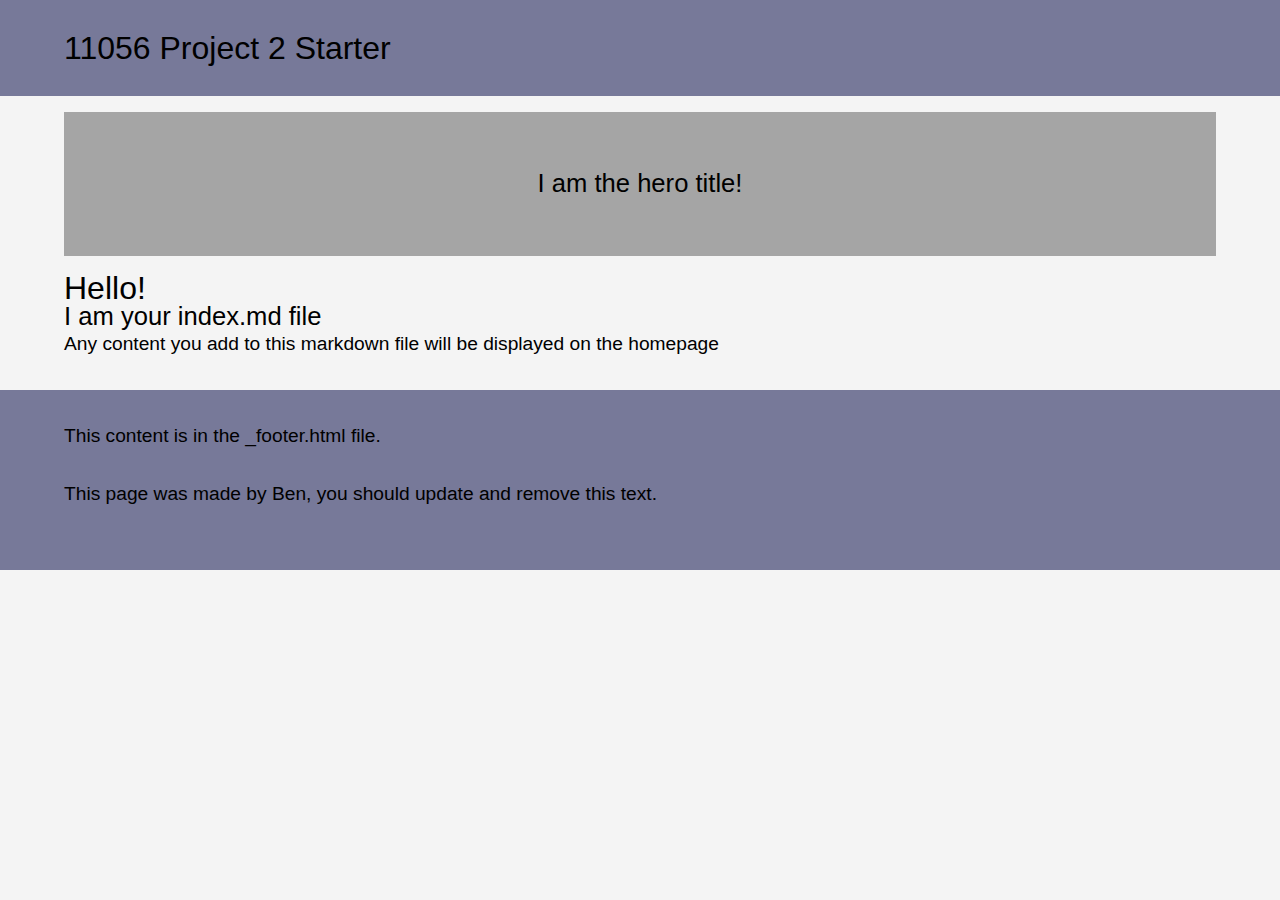
==== final-website/index.html @ 10f0d6c2 "Initial commit" ====
<!DOCTYPE html>
<html lang="en">

<head>

    <!-- load the head content from the head.html file -->
    <!-- This content is inserted into the base.html file -->

<meta charset="UTF-8">
<meta name="viewport" content="width=device-width, initial-scale=1.0">
<!-- load our reset stylesheet -->
<link rel="stylesheet" href="assets/css/reset.css">
<!-- load our main stylesheet -->
<link rel="stylesheet" href="assets/css/styles.css">

<!-- you could add favicons etc here -->

    <!-- set the site title to be a variable, defined in the md file -->
    <title>11056 Project 2 Starter</title>
</head>

<body>
    <header>
        <div class="inner-wrapper">
            <h1>11056 Project 2 Starter</h1>
        </div>
    </header>
    <main>
        <div class="inner-wrapper">
            <!-- STOP! Don't add anything more to the base template -->
            <!-- the content here is loaded through the homepage template -->
            
            
<div class="hero">
    <h2>I am the hero title!</h2>
</div>

<div class="main-content">
    <h1>Hello!</h1>
<h2>I am your index.md file</h2>
<p>Any content you add to this markdown file will be displayed on the homepage</p>

</div>
            
        </div>
    </main>

    <!-- The content in this file is inserted into the base.html file -->
<footer>
    <div class="inner-wrapper">
        <p>This content is in the _footer.html file.</p>
        <p>This page was made by Ben, you should update and remove this text. </p>
    </div>
</footer>

</body>

</html>
---- final-website/assets/css/styles.css ----
body {
    font-size: 16px;
    background-color: #f4f4f4;
    font-family: sans-serif;
}

h1 {
    font-size: 2em;
    /* shorthand for TOP RIGHT BOTTOM LEFT */
    /* margin: 1em 0 1.5em 0; */
}

h2 {
    font-size: 1.6em;
}

h3 {
    font-size: 1.4em;
}

p {
    font-size: 1.2em;
    line-height: 1.5em;
    margin-bottom: 1.5em;
}

.inner-wrapper {
    width: 90%;
    margin: 0 auto;
}

header,
footer {
    background-color: #777999;
    padding: 2em 0;
}

.hero {
    text-align: center;
    background: #a5a5a5;
    min-height: 5em;
    padding: 2em;
    margin: 1em 0;
    /* vertically align */
    display: flex;
    align-items: center;
    justify-content: center;


}



main {
    margin-bottom: 2em;
}
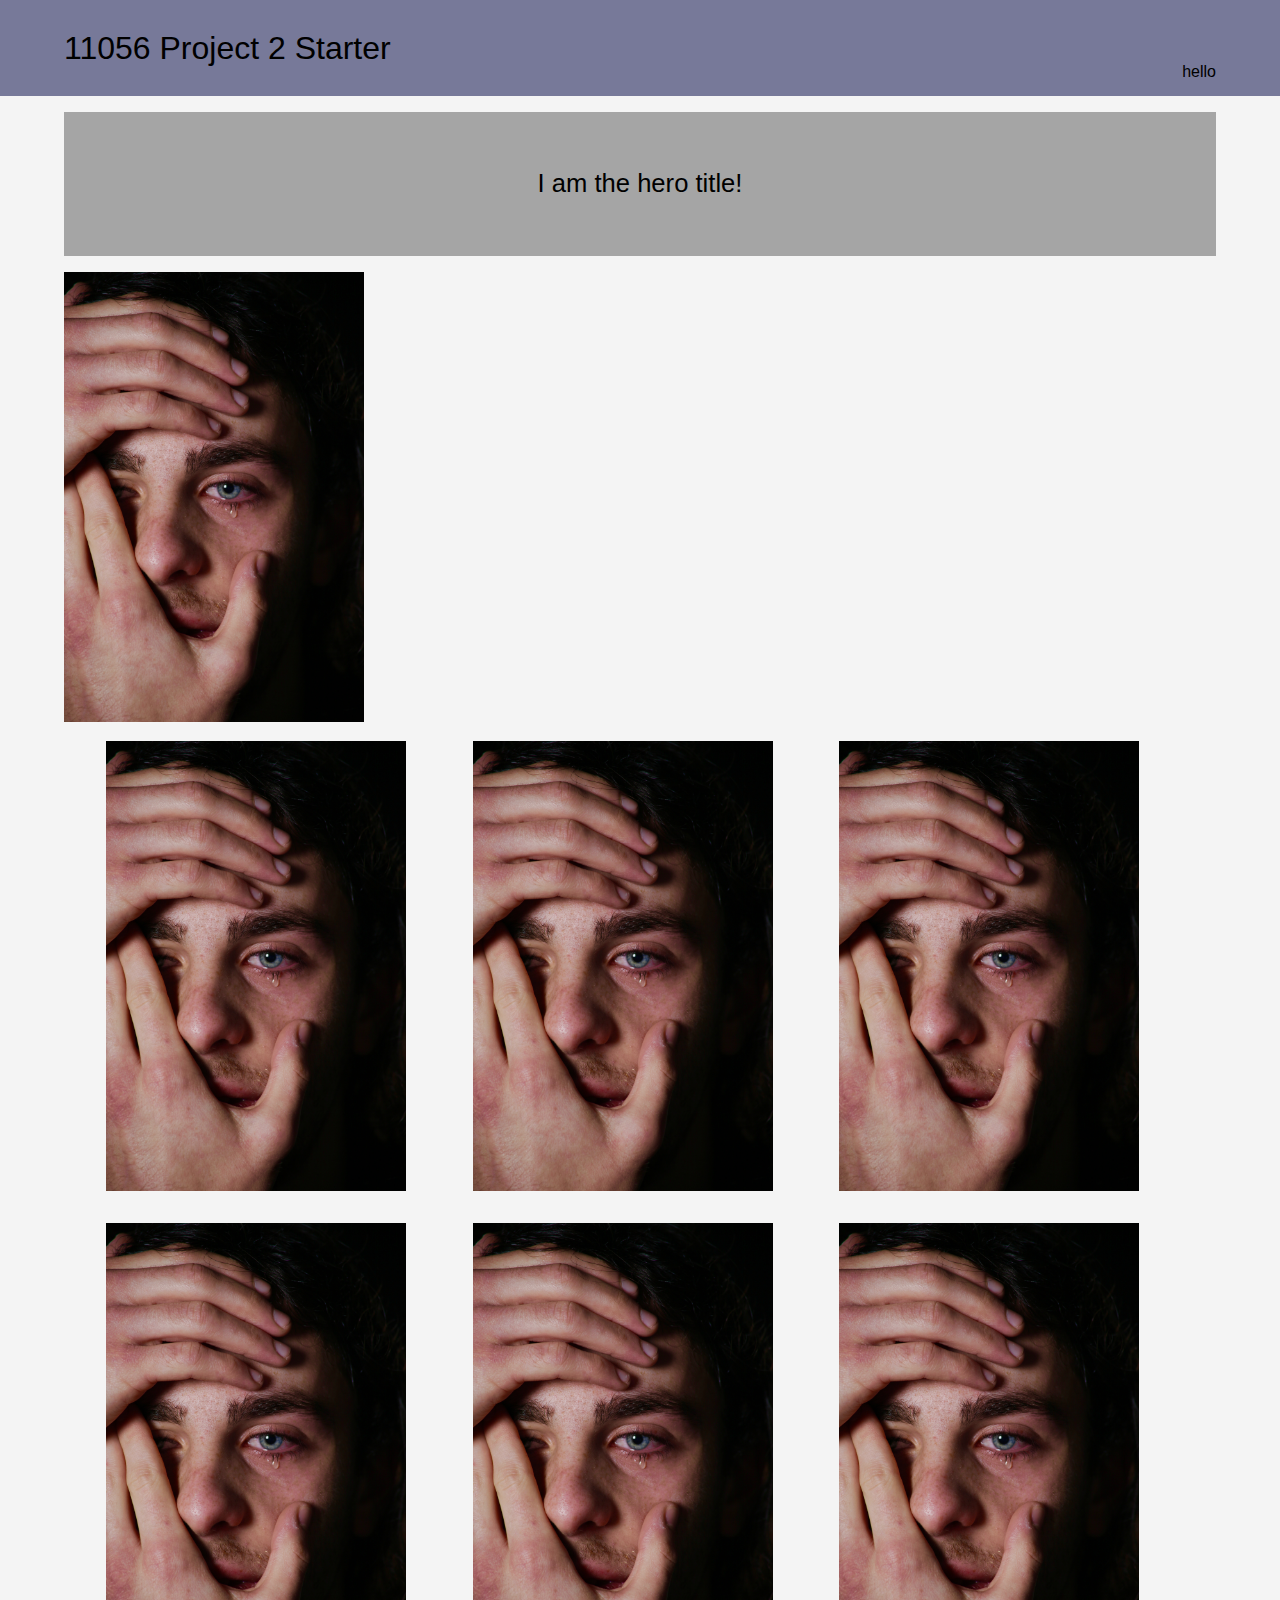
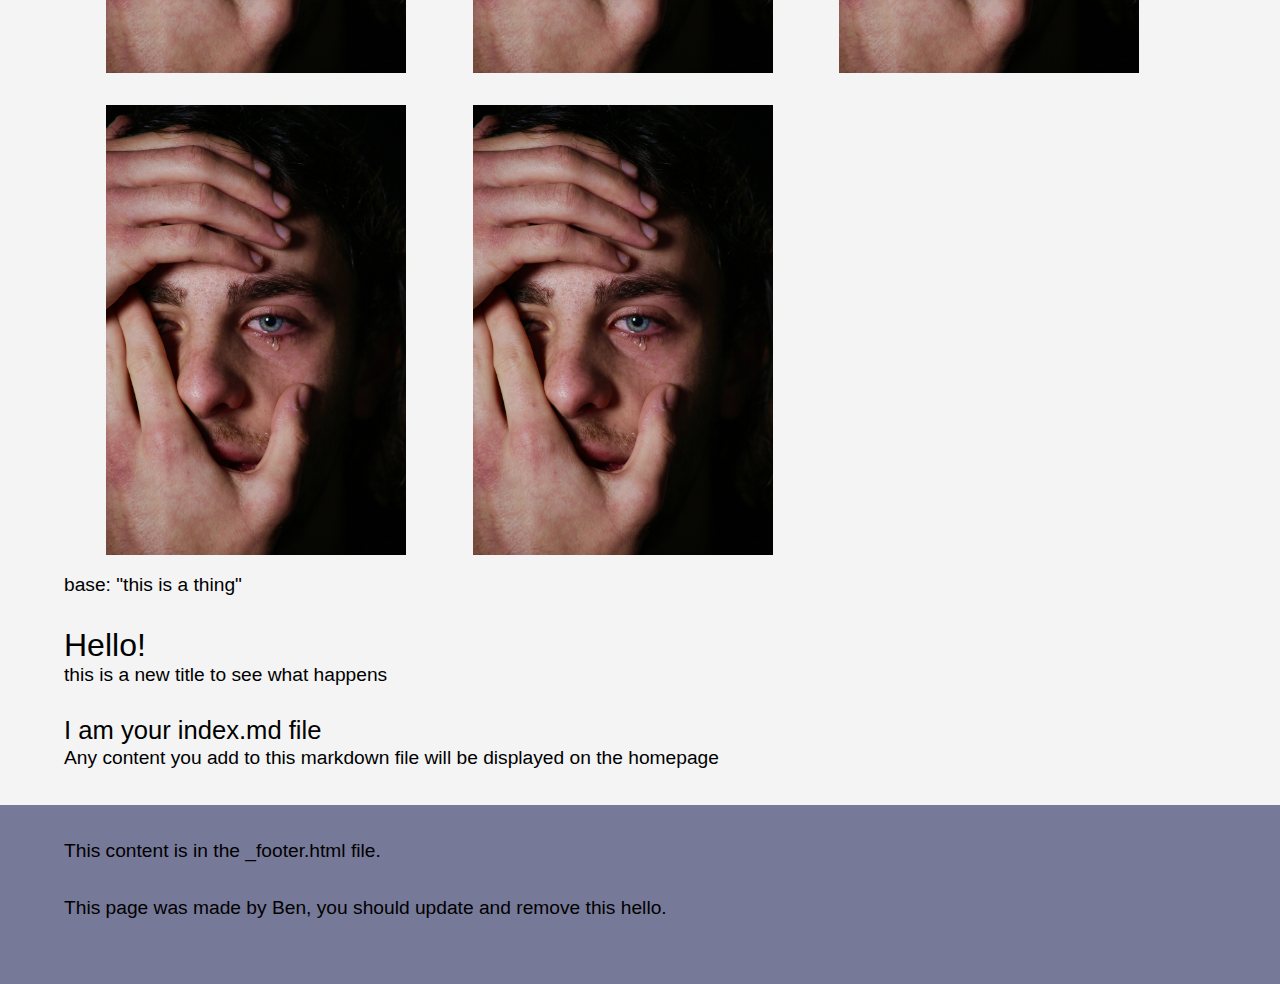
==== commit 3679b667: "3/5/2022" ====
--- a/final-website/index.html
+++ b/final-website/index.html
@@ -23,6 +23,7 @@
     <header>
         <div class="inner-wrapper">
             <h1>11056 Project 2 Starter</h1>
+            <div style="float: right;">hello</div>
         </div>
     </header>
     <main>
@@ -35,8 +36,31 @@
     <h2>I am the hero title!</h2>
 </div>
 
+<div class="wrapper">
+    <div class="heroImg">
+        <img src="assets/images/crying.jpg" alt="meCrying">
+    </div>
+
+    <div class="gallaryWrap">
+        
+        <img src="assets/images/crying.jpg" alt="meCrying">
+        <img src="assets/images/crying.jpg" alt="meCrying">
+        <img src="assets/images/crying.jpg" alt="meCrying">
+        <img src="assets/images/crying.jpg" alt="meCrying">
+        <img src="assets/images/crying.jpg" alt="meCrying">
+        <img src="assets/images/crying.jpg" alt="meCrying">
+        <img src="assets/images/crying.jpg" alt="meCrying">
+        <img src="assets/images/crying.jpg" alt="meCrying">
+        
+    </div>
+</div>
+
+
+
 <div class="main-content">
-    <h1>Hello!</h1>
+    <p>base: &quot;this is a thing&quot;</p>
+<h1>Hello!</h1>
+<p>this is a new title to see what happens</p>
 <h2>I am your index.md file</h2>
 <p>Any content you add to this markdown file will be displayed on the homepage</p>
 
@@ -49,7 +73,7 @@
 <footer>
     <div class="inner-wrapper">
         <p>This content is in the _footer.html file.</p>
-        <p>This page was made by Ben, you should update and remove this text. </p>
+        <p>This page was made by Ben, you should update and remove this hello. </p>
     </div>
 </footer>
 
--- a/final-website/assets/css/styles.css
+++ b/final-website/assets/css/styles.css
@@ -53,4 +53,35 @@
 
 main {
     margin-bottom: 2em;
-}+}
+
+img[alt=meCrying] {
+    width: 300px;
+    height: auto;
+}
+
+.wrapper{
+    display: grid;
+    grid-template-columns: repeat (12, 1fr);
+    grid-template-areas: 
+        "hr hr hr hr hr hr hr hr hr hr hr hr"
+        ". . m m m m m m m m . ."
+    ;
+}
+
+.gallaryWrap{
+    grid-area: m;
+    display: grid;
+    grid-auto-rows: minmax(50px, auto);
+    grid-template-columns: 1fr 1fr 1fr;
+}
+
+.gallaryWrap > img{
+    padding: 1em;
+}
+
+.heroImg{
+    grid-area: hr;
+    position: relative;
+}
+
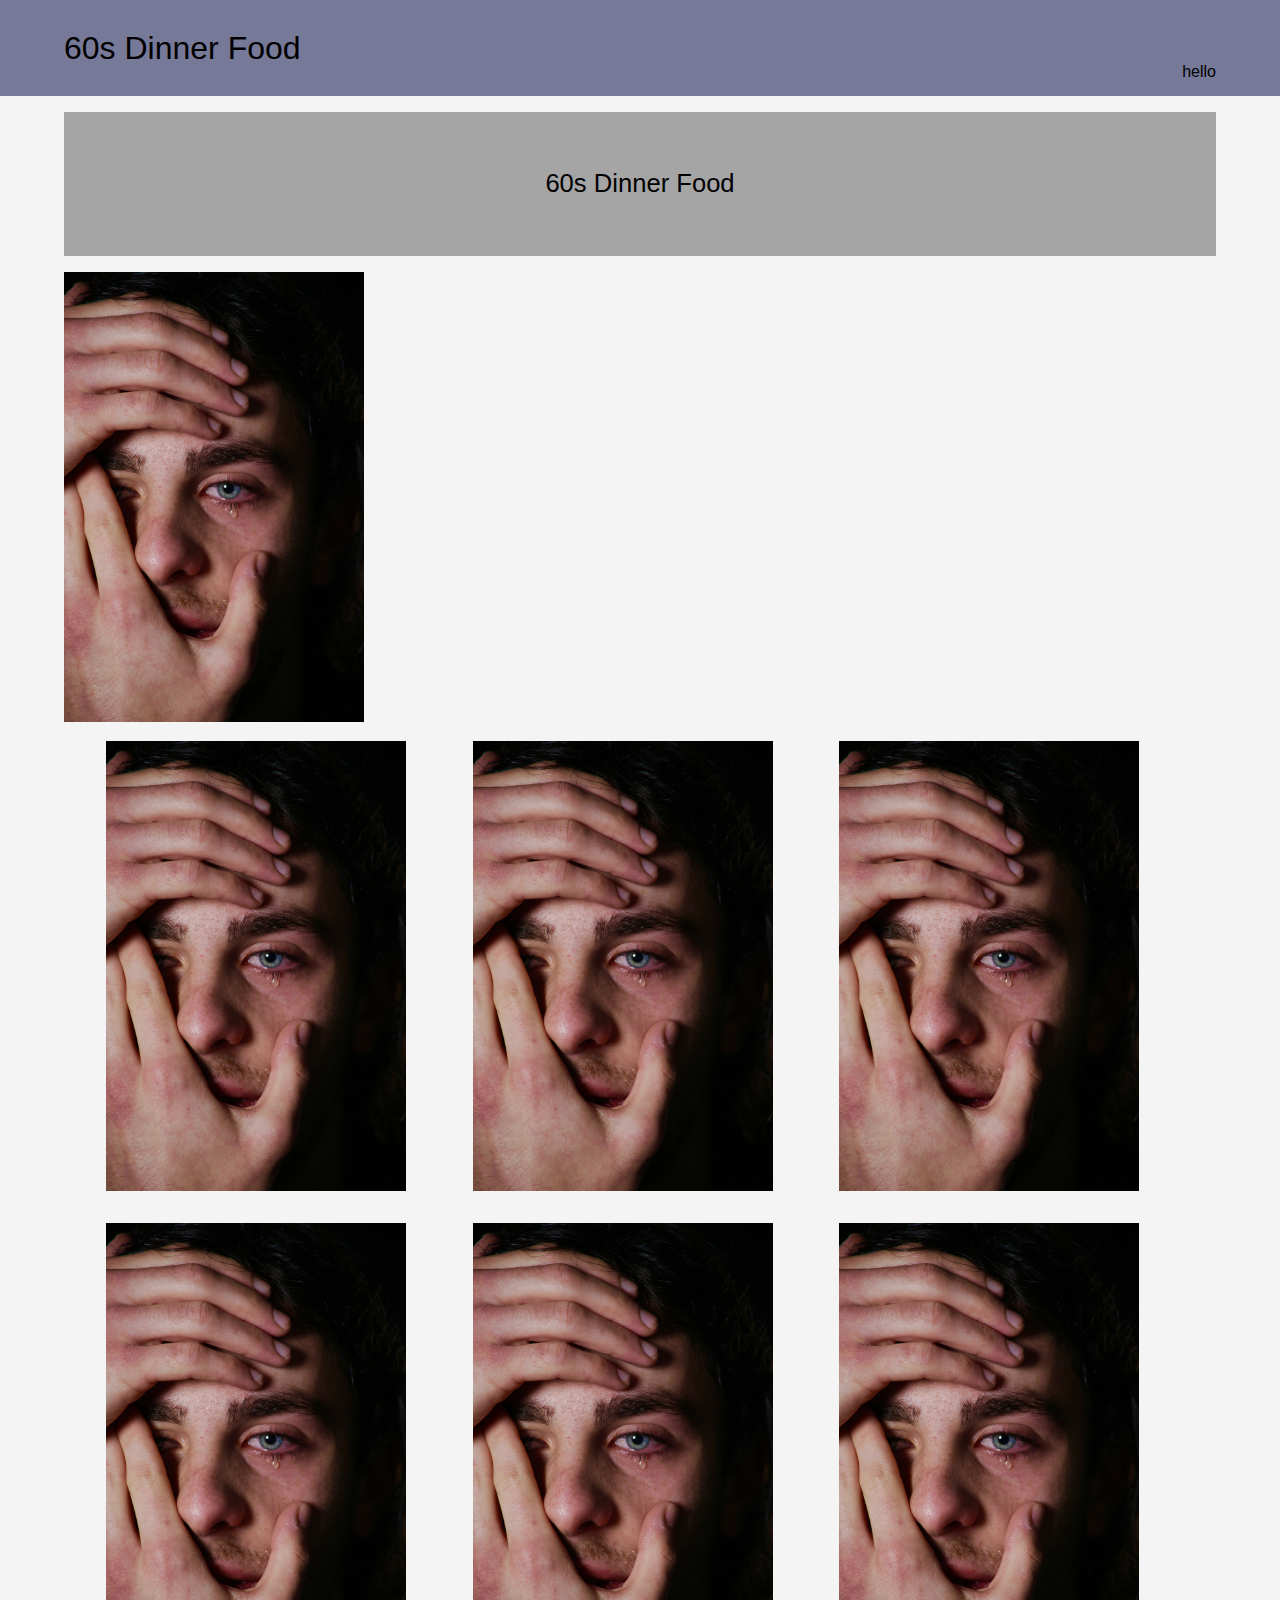
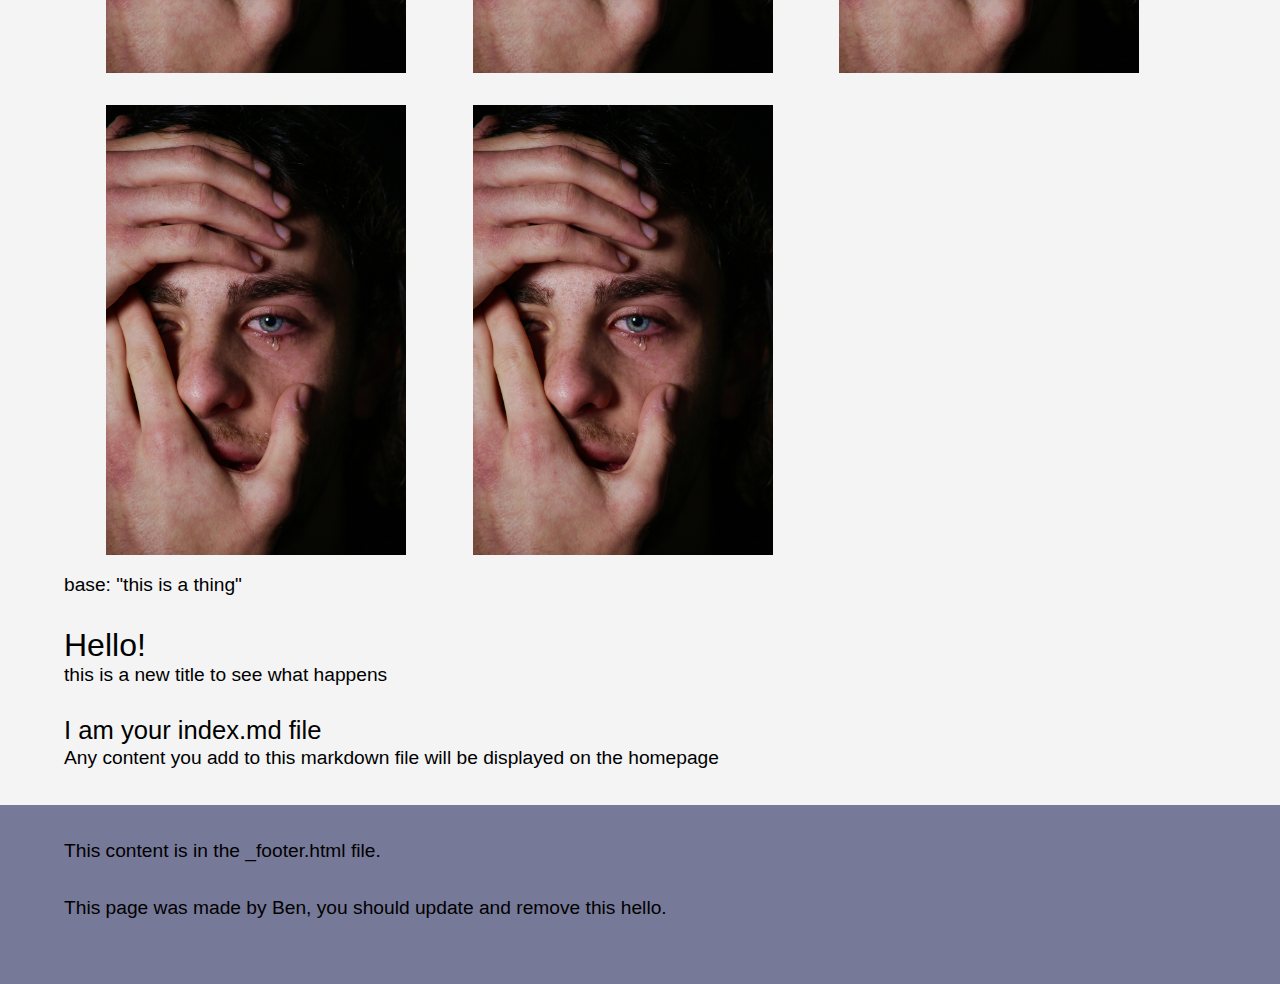
==== commit 2d2c7d6e: "8-5-2022" ====
--- a/final-website/index.html
+++ b/final-website/index.html
@@ -16,13 +16,13 @@
 <!-- you could add favicons etc here -->
 
     <!-- set the site title to be a variable, defined in the md file -->
-    <title>11056 Project 2 Starter</title>
+    <title>60s Dinner Food</title>
 </head>
 
 <body>
     <header>
         <div class="inner-wrapper">
-            <h1>11056 Project 2 Starter</h1>
+            <h1>60s Dinner Food</h1>
             <div style="float: right;">hello</div>
         </div>
     </header>
@@ -33,7 +33,7 @@
             
             
 <div class="hero">
-    <h2>I am the hero title!</h2>
+    <h2>60s Dinner Food</h2>
 </div>
 
 <div class="wrapper">
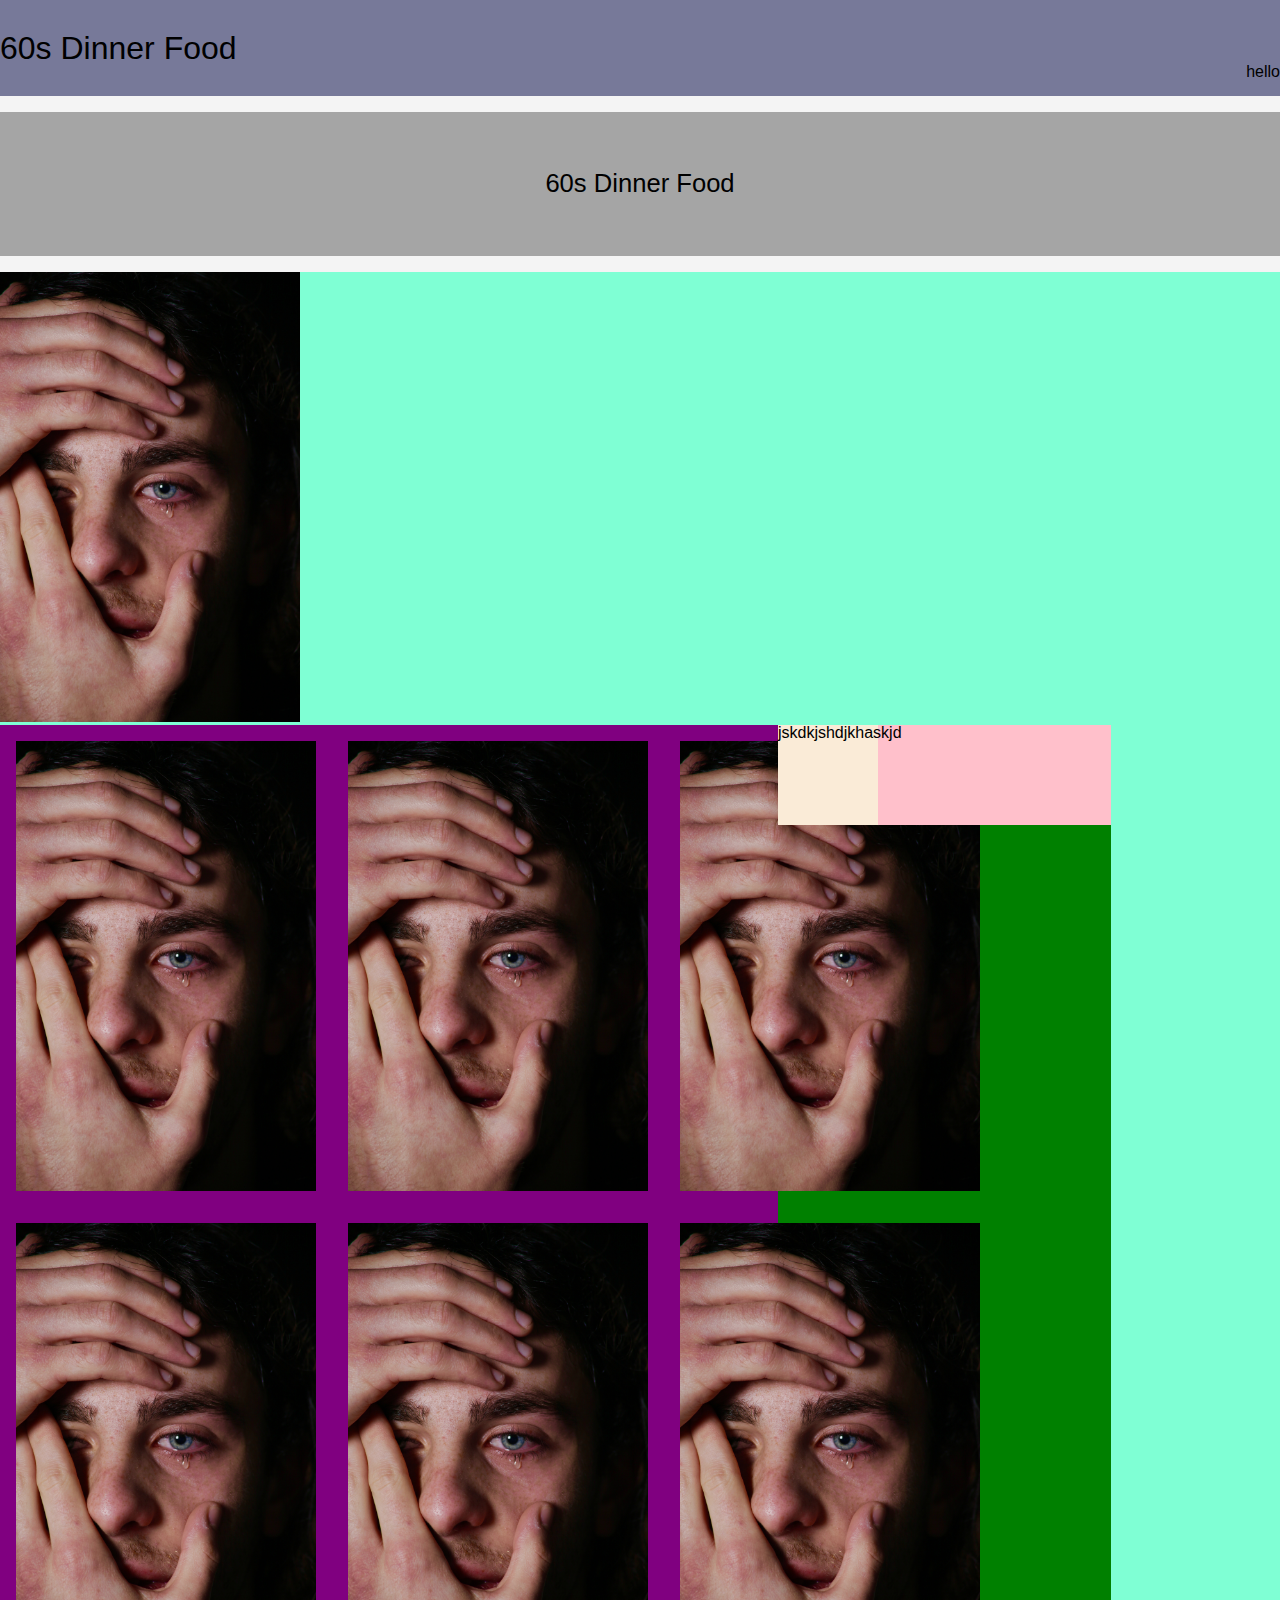
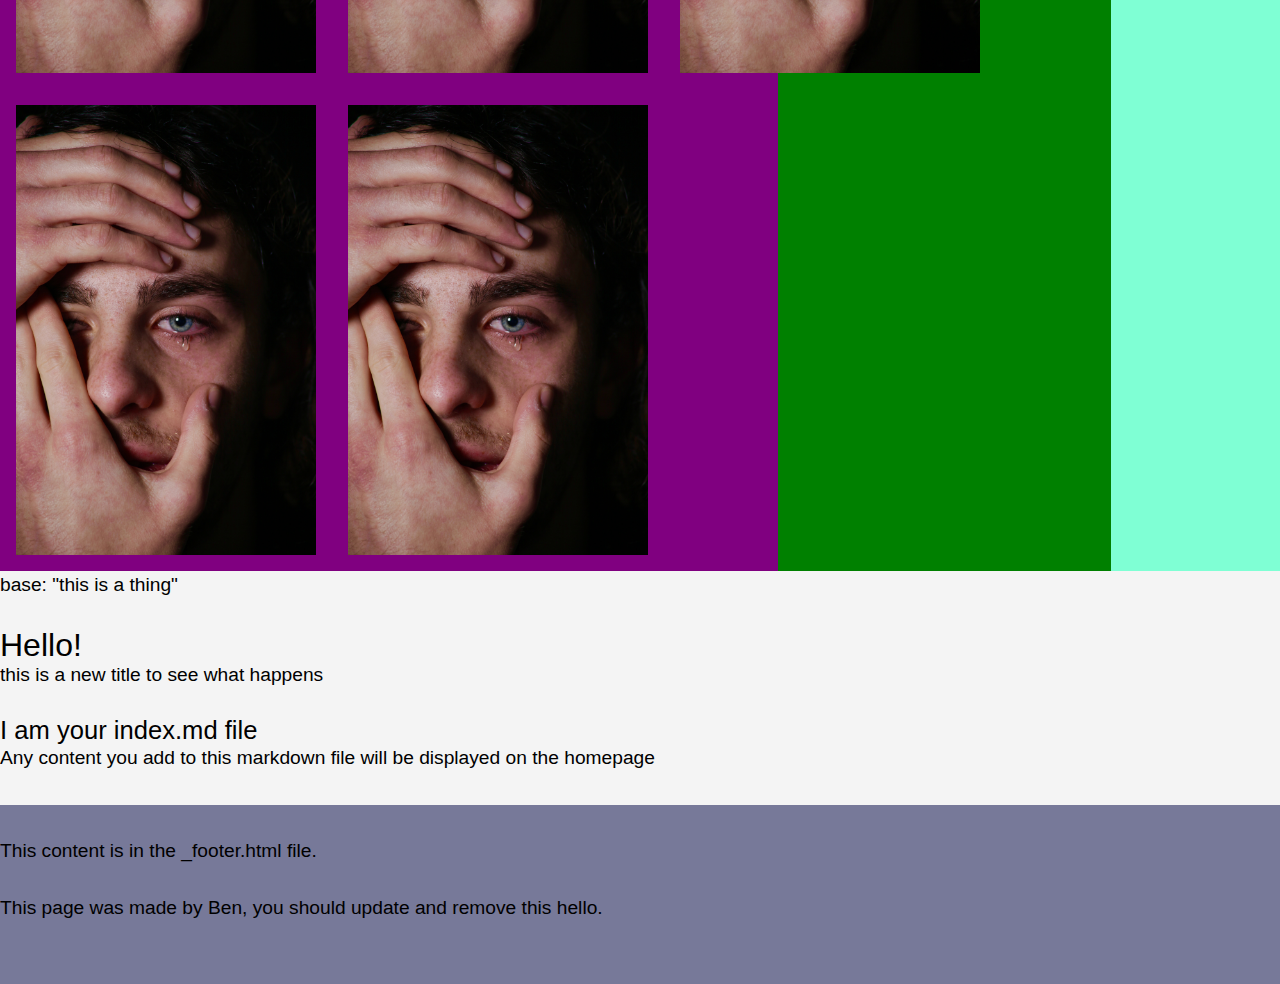
==== commit 1d854224: "9-5-2022" ====
--- a/final-website/index.html
+++ b/final-website/index.html
@@ -41,18 +41,31 @@
         <img src="assets/images/crying.jpg" alt="meCrying">
     </div>
 
-    <div class="gallaryWrap">
-        
-        <img src="assets/images/crying.jpg" alt="meCrying">
-        <img src="assets/images/crying.jpg" alt="meCrying">
-        <img src="assets/images/crying.jpg" alt="meCrying">
-        <img src="assets/images/crying.jpg" alt="meCrying">
-        <img src="assets/images/crying.jpg" alt="meCrying">
-        <img src="assets/images/crying.jpg" alt="meCrying">
-        <img src="assets/images/crying.jpg" alt="meCrying">
-        <img src="assets/images/crying.jpg" alt="meCrying">
-        
-    </div>
+    <div class="columns">
+        <div class="column1">
+            <div class="gallaryWrap">
+                <img src="assets/images/crying.jpg" alt="meCrying">
+                <img src="assets/images/crying.jpg" alt="meCrying">
+                <img src="assets/images/crying.jpg" alt="meCrying">
+                <img src="assets/images/crying.jpg" alt="meCrying">
+                <img src="assets/images/crying.jpg" alt="meCrying">
+                <img src="assets/images/crying.jpg" alt="meCrying">
+                <img src="assets/images/crying.jpg" alt="meCrying">
+                <img src="assets/images/crying.jpg" alt="meCrying">
+            </div>
+        </div>
+        <div class="column2">
+            
+          <div class="ather">
+            jskdkjshdjkhaskjd
+
+
+          </div>
+       </div>
+     </div>
+
+
+    
 </div>
 
 
--- a/final-website/assets/css/styles.css
+++ b/final-website/assets/css/styles.css
@@ -1,3 +1,5 @@
+/* text and font stuff */
+
 body {
     font-size: 16px;
     background-color: #f4f4f4;
@@ -24,10 +26,8 @@
     margin-bottom: 1.5em;
 }
 
-.inner-wrapper {
-    width: 90%;
-    margin: 0 auto;
-}
+/* head and footer stuff */
+
 
 header,
 footer {
@@ -49,7 +49,7 @@
 
 }
 
-
+/* this is all the main contentent */
 
 main {
     margin-bottom: 2em;
@@ -67,6 +67,7 @@
         "hr hr hr hr hr hr hr hr hr hr hr hr"
         ". . m m m m m m m m . ."
     ;
+    background-color: aquamarine;
 }
 
 .gallaryWrap{
@@ -85,3 +86,35 @@
     position: relative;
 }
 
+.ather{
+    width: 100px;
+    height: 100px;
+    background-color: antiquewhite;
+}
+
+
+
+/* this is all the colume stuff stuff */
+.columns {
+    Width: 100%;
+    background-color: green;
+    float: right;
+}
+.column1, .column2 {
+    width:100%;
+}
+    @media (min-width: 48em) {
+      .column1 {
+        width: 70%;
+        float:left;
+        background-color: purple;
+      }
+      
+      .column2 {
+        width: 30%;
+        float:right;
+        background-color: pink;
+      }
+    
+
+}
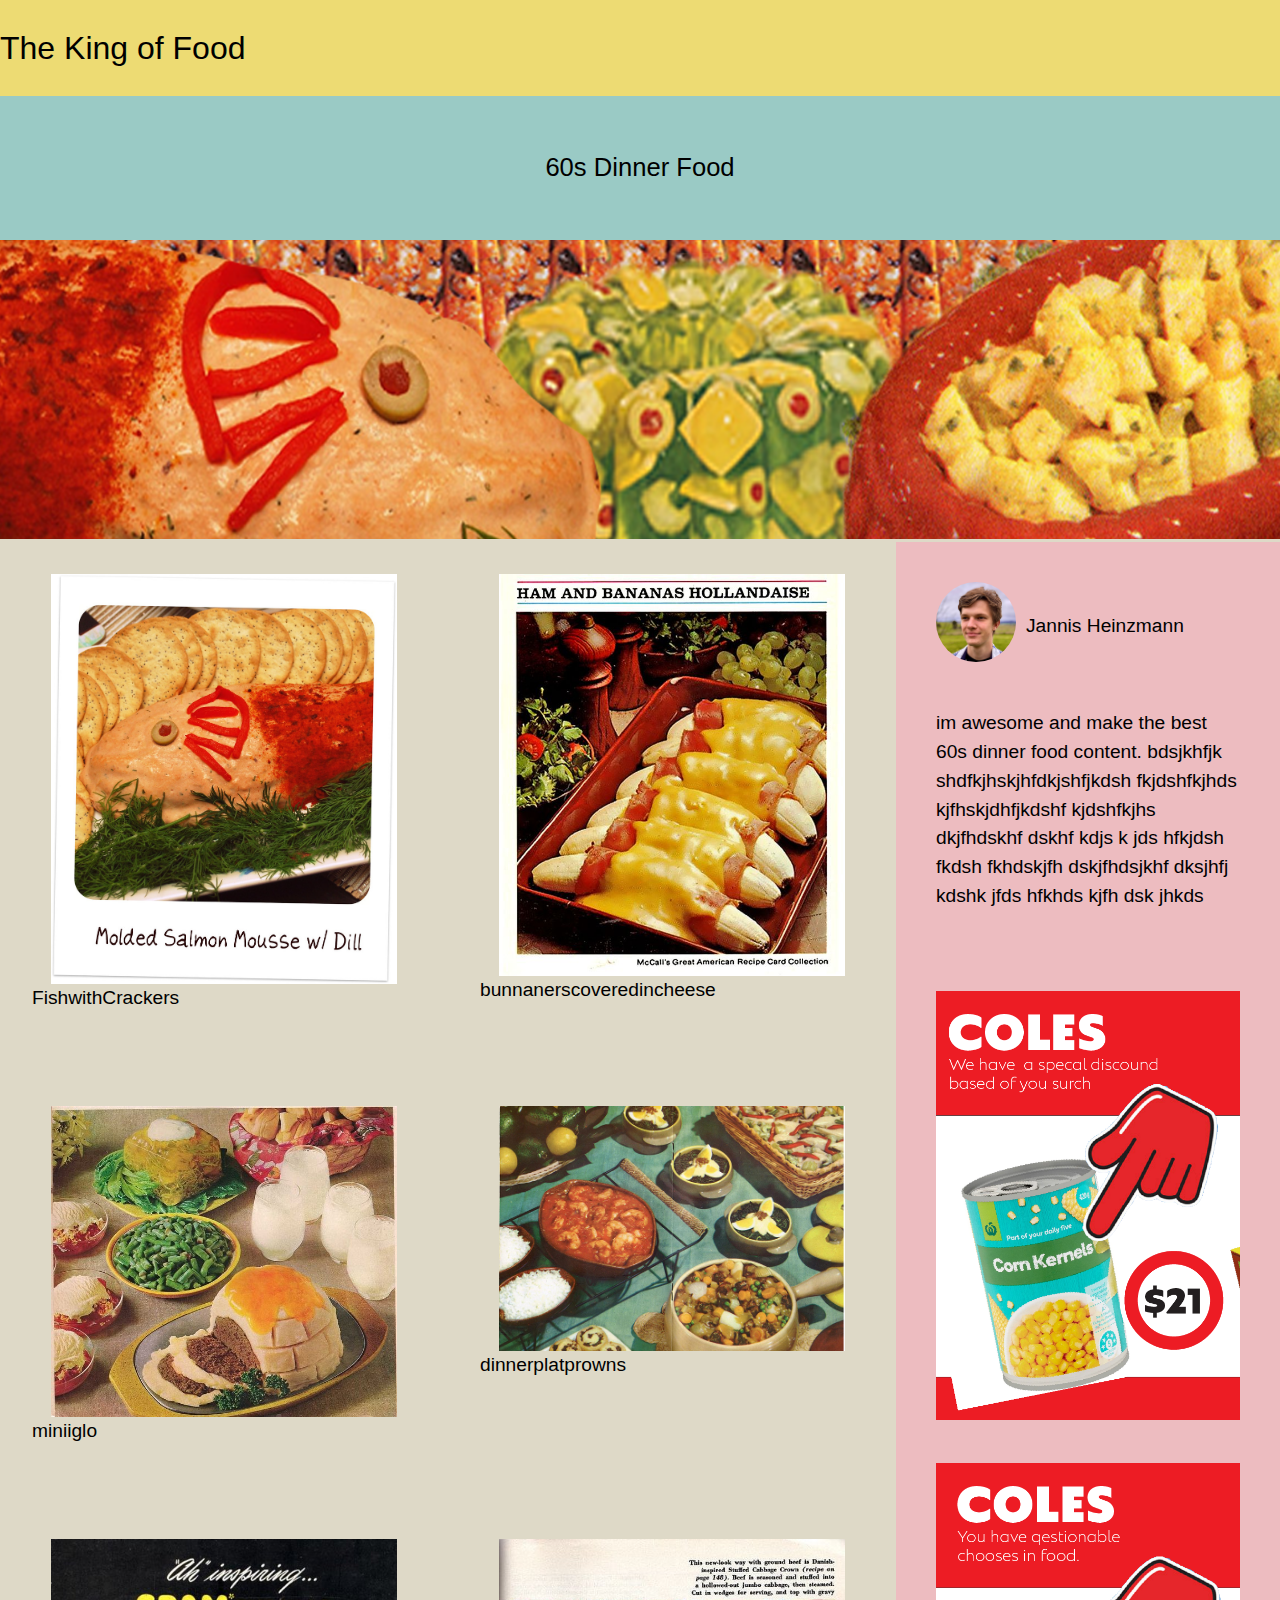
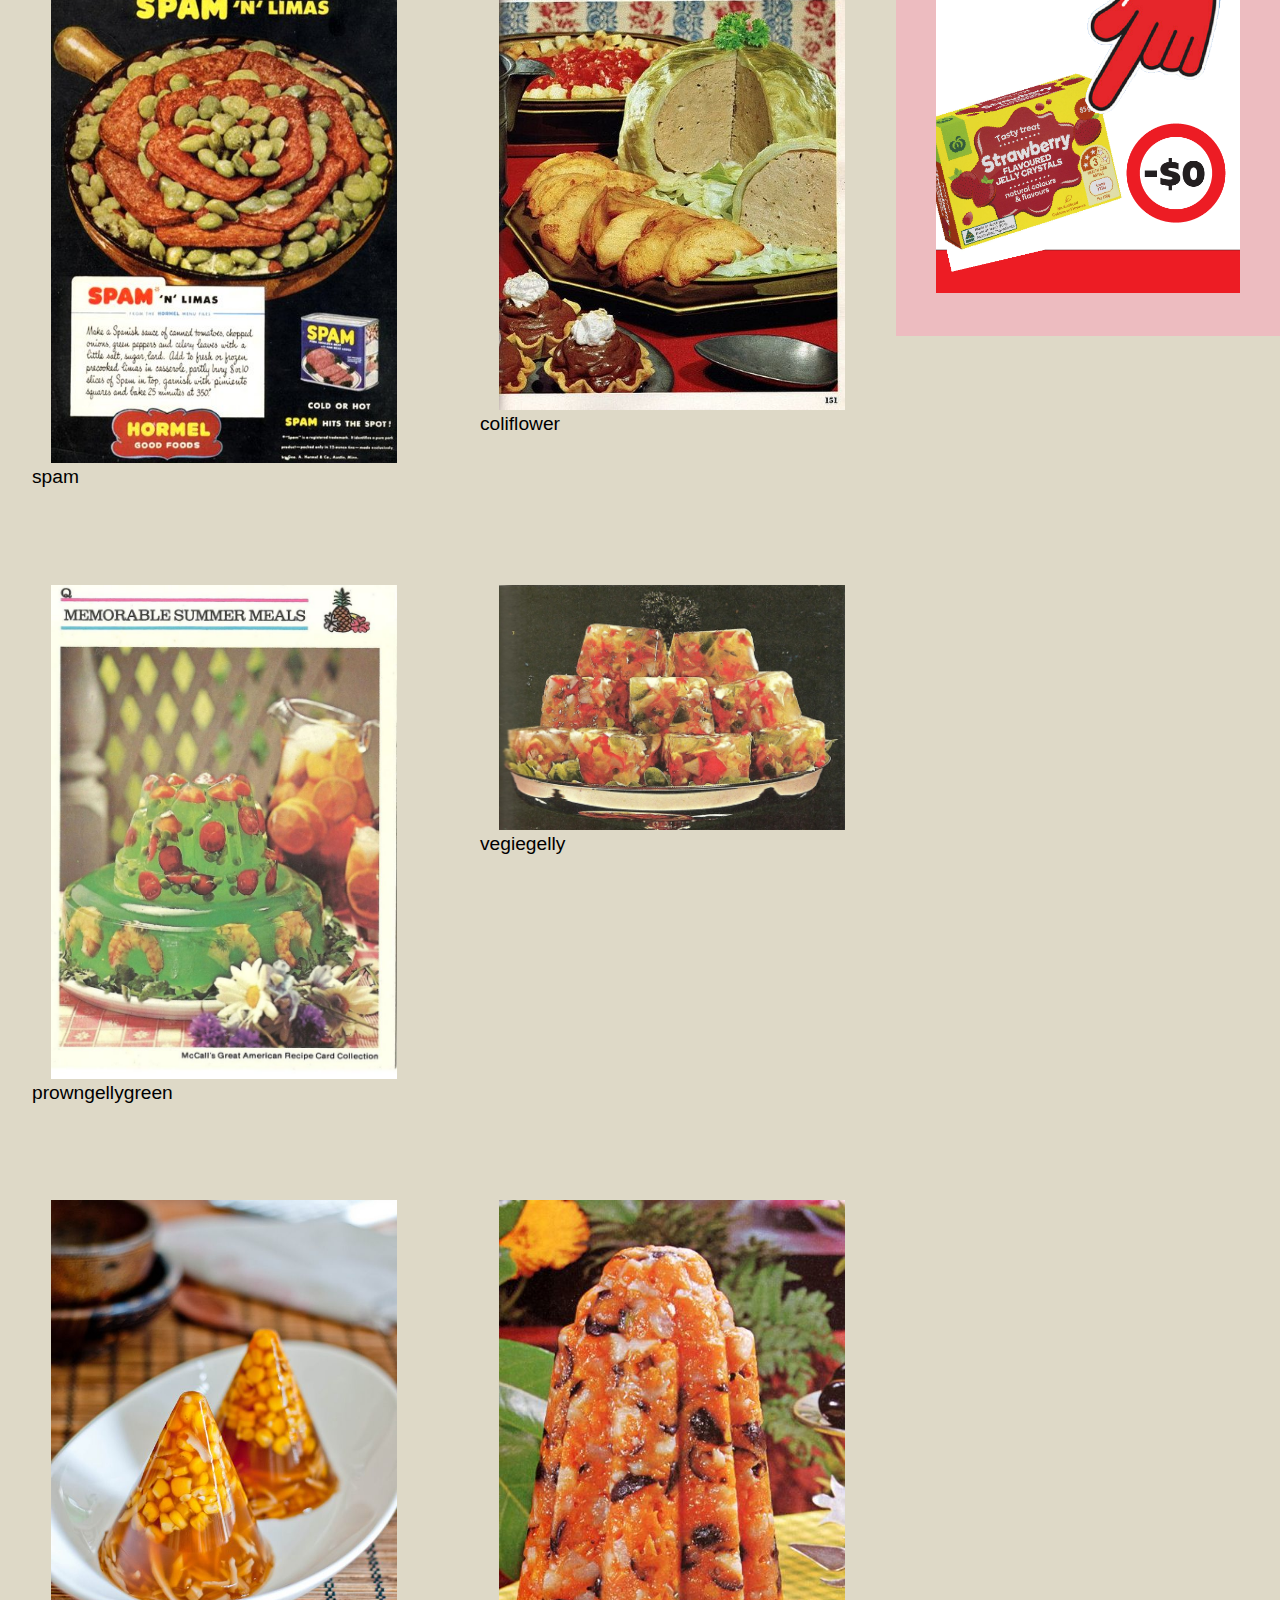
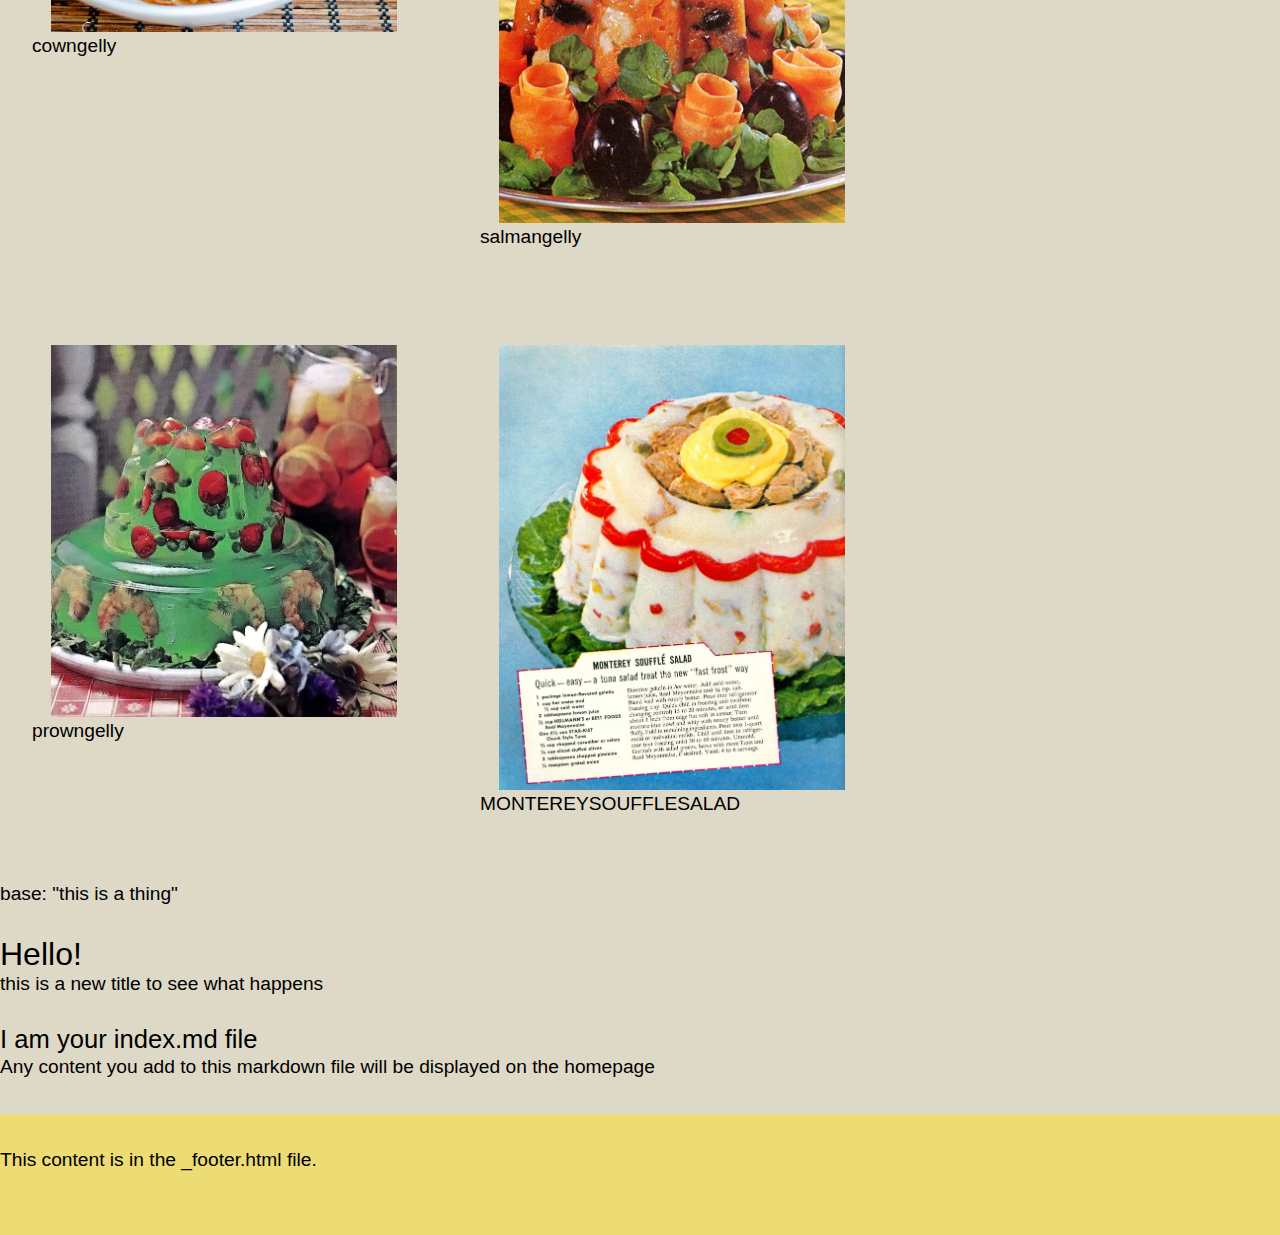
==== commit a350bdb0: "10-5-2022" ====
--- a/final-website/index.html
+++ b/final-website/index.html
@@ -16,14 +16,13 @@
 <!-- you could add favicons etc here -->
 
     <!-- set the site title to be a variable, defined in the md file -->
-    <title>60s Dinner Food</title>
+    <title>The King of Food</title>
 </head>
 
 <body>
     <header>
         <div class="inner-wrapper">
-            <h1>60s Dinner Food</h1>
-            <div style="float: right;">hello</div>
+            <h1>The King of Food</h1>
         </div>
     </header>
     <main>
@@ -38,28 +37,74 @@
 
 <div class="wrapper">
     <div class="heroImg">
-        <img src="assets/images/crying.jpg" alt="meCrying">
+        <img src="assets/images/Food/h.png" alt="hero">
     </div>
+    
 
     <div class="columns">
         <div class="column1">
             <div class="gallaryWrap">
-                <img src="assets/images/crying.jpg" alt="meCrying">
-                <img src="assets/images/crying.jpg" alt="meCrying">
-                <img src="assets/images/crying.jpg" alt="meCrying">
-                <img src="assets/images/crying.jpg" alt="meCrying">
-                <img src="assets/images/crying.jpg" alt="meCrying">
-                <img src="assets/images/crying.jpg" alt="meCrying">
-                <img src="assets/images/crying.jpg" alt="meCrying">
-                <img src="assets/images/crying.jpg" alt="meCrying">
+                <div class="photoUnit">
+                    <img src="assets/images/Food/1.jpg" alt="FishwithCrackers">
+                    <p>FishwithCrackers</p>
+                </div>
+                <div class="photoUnit">
+                    <img src="assets/images/Food/2.jpg" alt="bunnanerscoveredincheese">
+                    <p>bunnanerscoveredincheese</p>
+                </div>
+                <div class="photoUnit">
+                    <img src="assets/images/Food/3.jpg" alt="miniiglo">
+                    <p>miniiglo</p>
+                </div>
+                <div class="photoUnit">
+                    <img src="assets/images/Food/4.jpg" alt="dinnerplatprowns">
+                    <p>dinnerplatprowns</p>
+                </div>
+                <div class="photoUnit">
+                    <img src="assets/images/Food/5.jpg" alt="spam">
+                    <p>spam</p>
+                </div>
+                <div class="photoUnit">
+                    <img src="assets/images/Food/6.jpg" alt="coliflower">
+                    <p>coliflower</p>
+                </div>
+                <div class="photoUnit">
+                    <img src="assets/images/Food/7.jpg" alt="prowngellygreen">
+                    <p>prowngellygreen</p>
+                </div>
+                <div class="photoUnit">
+                    <img src="assets/images/Food/8.jpg" alt="vegiegelly">
+                    <p>vegiegelly</p>
+                </div>
+                <div class="photoUnit">
+                    <img src="assets/images/Food/9.jpg" alt="cowngelly">
+                    <p>cowngelly</p>
+                </div>
+                <div class="photoUnit">
+                    <img src="assets/images/Food/10.jpg" alt="salmangelly">
+                    <p>salmangelly</p>
+                </div>
+                <div class="photoUnit">
+                    <img src="assets/images/Food/11.png" alt="prowngelly">
+                    <p>prowngelly</p>
+                </div>
+                <div class="photoUnit">
+                    <img src="assets/images/Food/12.jpg" alt="MONTEREYSOUFFLESALAD">
+                    <p>MONTEREYSOUFFLESALAD</p>
+                </div>
             </div>
         </div>
         <div class="column2">
-            
           <div class="ather">
-            jskdkjshdjkhaskjd
-
-
+            <img src="assets/images/high.jpeg" alt="meCrying" class="atherImg">
+            <p>Jannis Heinzmann</p>
+          </div>
+          <p>im awesome and make the best 60s dinner food content. bdsjkhfjk shdfkjhskjhfdkjshfjkdsh fkjdshfkjhds kjfhskjdhfjkdshf kjdshfkjhs dkjfhdskhf dskhf kdjs k jds hfkjdsh fkdsh fkhdskjfh dskjfhdsjkhf dksjhfj kdshk jfds hfkhds kjfh dsk jhkds</p>
+          <div class="advert">
+            <img src="assets/images/Food/ad1.png" alt="Advert1">
+          </div>
+          <div class="advert">
+            <img src="assets/images/Food/ad2.png" alt="Advert2">
           </div>
        </div>
      </div>
@@ -86,7 +131,6 @@
 <footer>
     <div class="inner-wrapper">
         <p>This content is in the _footer.html file.</p>
-        <p>This page was made by Ben, you should update and remove this hello. </p>
     </div>
 </footer>
 
--- a/final-website/assets/css/styles.css
+++ b/final-website/assets/css/styles.css
@@ -2,7 +2,7 @@
 
 body {
     font-size: 16px;
-    background-color: #f4f4f4;
+    background-color: #ded9c7;
     font-family: sans-serif;
 }
 
@@ -31,23 +31,22 @@
 
 header,
 footer {
-    background-color: #777999;
+    background-color: #eddb73;
     padding: 2em 0;
 }
 
 .hero {
     text-align: center;
-    background: #a5a5a5;
+    background: #9acac5;
     min-height: 5em;
     padding: 2em;
-    margin: 1em 0;
     /* vertically align */
     display: flex;
     align-items: center;
     justify-content: center;
+}
 
 
-}
 
 /* this is all the main contentent */
 
@@ -55,19 +54,10 @@
     margin-bottom: 2em;
 }
 
-img[alt=meCrying] {
-    width: 300px;
-    height: auto;
-}
+
 
 .wrapper{
-    display: grid;
-    grid-template-columns: repeat (12, 1fr);
-    grid-template-areas: 
-        "hr hr hr hr hr hr hr hr hr hr hr hr"
-        ". . m m m m m m m m . ."
-    ;
-    background-color: aquamarine;
+    background-color: ;
 }
 
 .gallaryWrap{
@@ -77,8 +67,21 @@
     grid-template-columns: 1fr 1fr 1fr;
 }
 
-.gallaryWrap > img{
-    padding: 1em;
+.photoUnit{
+    padding: 2em;
+    background-color: #ded9c7;
+}
+
+.photoUnit > img{
+    height: auto;
+    display: block;
+    width: 90%;
+    margin-left: auto;
+    margin-right: auto;
+}
+
+.photoUnit > p{
+    margin-top: ;
 }
 
 .heroImg{
@@ -86,35 +89,89 @@
     position: relative;
 }
 
+.heroImg > img{
+    width: 100%;
+    height: auto;
+
+}
+
 .ather{
-    width: 100px;
-    height: 100px;
-    background-color: antiquewhite;
+    width: 80%;
+    padding: 30px;
+    background-color: #edbcc0;
+
+    content: "";
+    clear: both;
+    display: table;
 }
+
+.ather > p{
+    padding: 40px 10px 10px 10px;
+}
+
+.atherImg{
+    max-width: 80px;
+    height: auto;
+    border-radius: 50%;
+    float: left;
+    margin: 10px;
+}
+
+.advert{
+    margin: 40px;
+}
+
+.advert > img{
+    width: 100%;
+}
+
+.column2 > P{
+    padding: 40px;
+    padding-top: 0px;
+}
+
 
 
 
 /* this is all the colume stuff stuff */
 .columns {
     Width: 100%;
-    background-color: green;
+    background-color: ;
     float: right;
 }
 .column1, .column2 {
     width:100%;
 }
-    @media (min-width: 48em) {
-      .column1 {
+
+.column2{
+    background-color: #edbcc0;
+}
+
+@media (min-width: 1040px) {
+    .column1 {
         width: 70%;
         float:left;
-        background-color: purple;
-      }
+        background-color: ;
+    }
       
-      .column2 {
+    .column2 {
         width: 30%;
         float:right;
-        background-color: pink;
-      }
-    
+        background-color: ;
+    }
+}
 
+@media (max-width: 1550px){
+    .gallaryWrap{
+        grid-template-columns: 1fr 1fr;
+    }
 }
+
+@media (max-width: 800px){
+    .gallaryWrap{
+        grid-template-columns: 1fr;
+    }
+    .photoUnit{
+        display: inline-block;
+    }
+}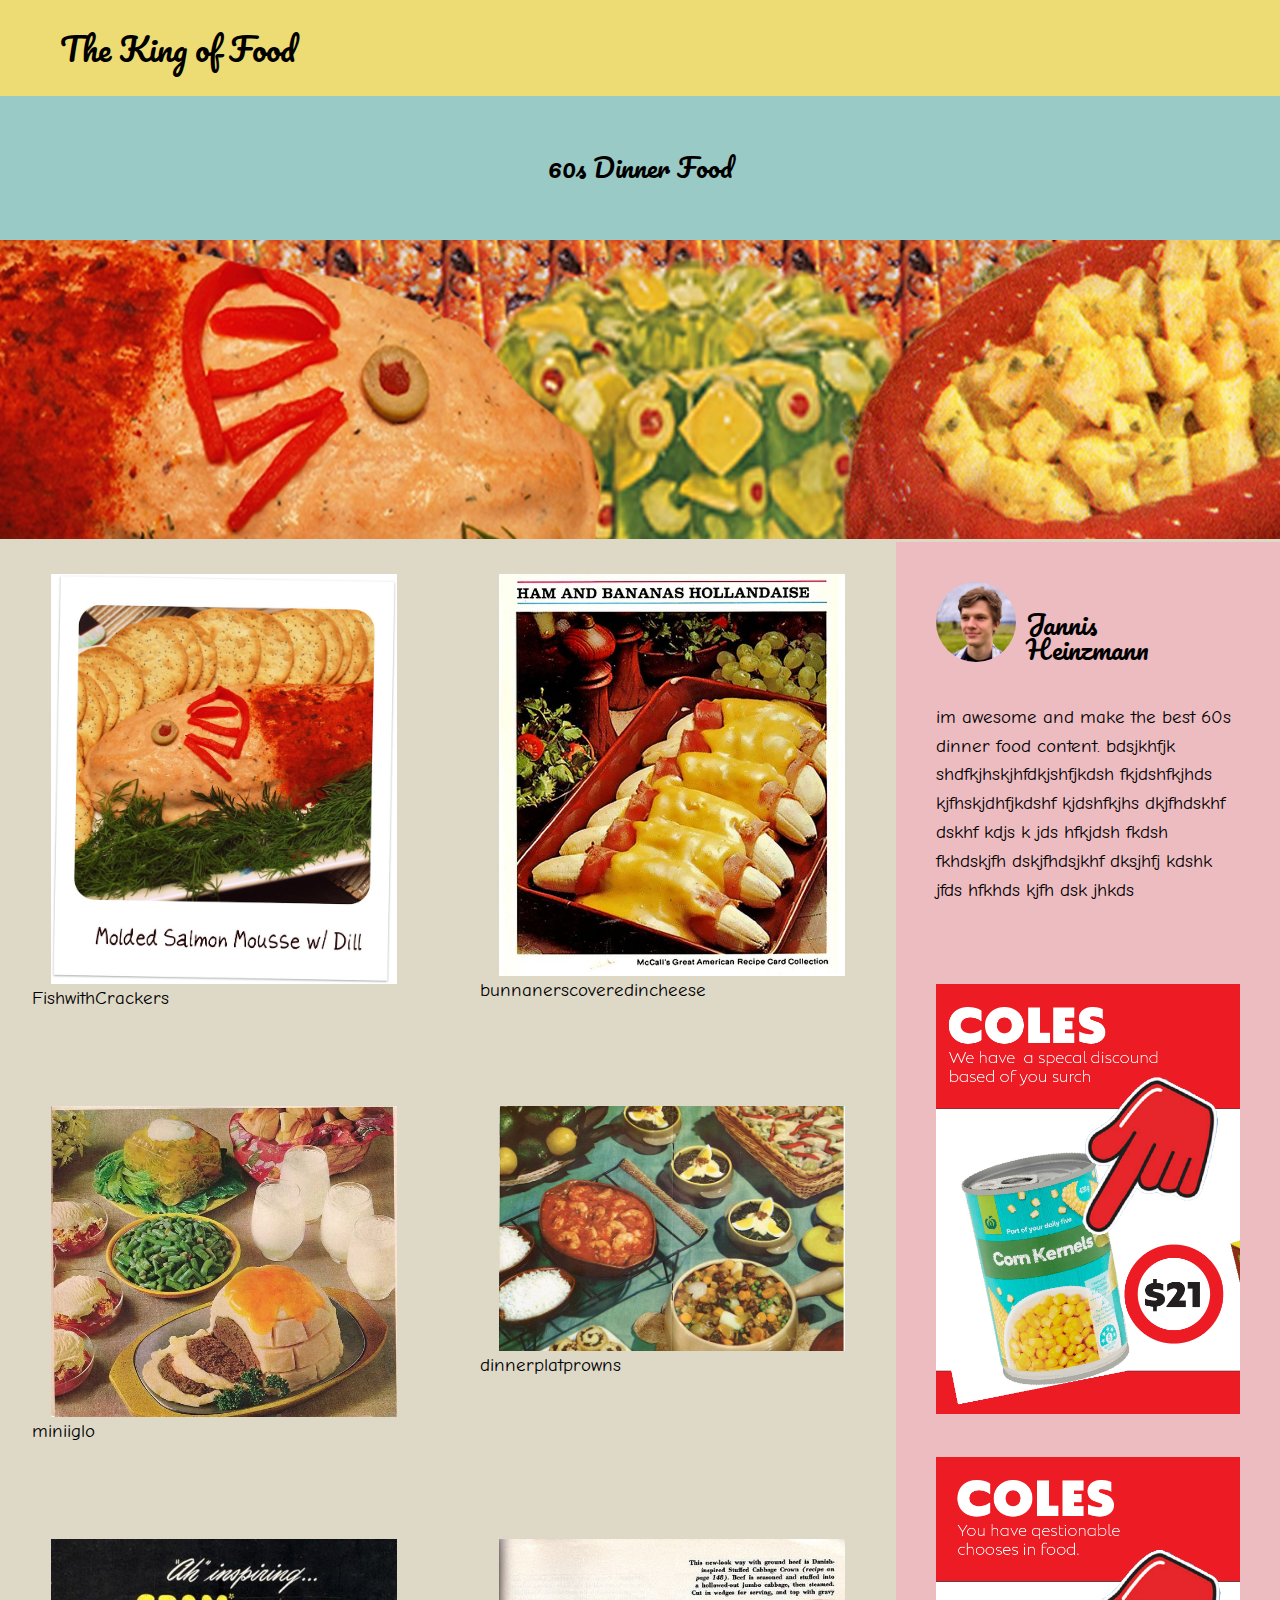
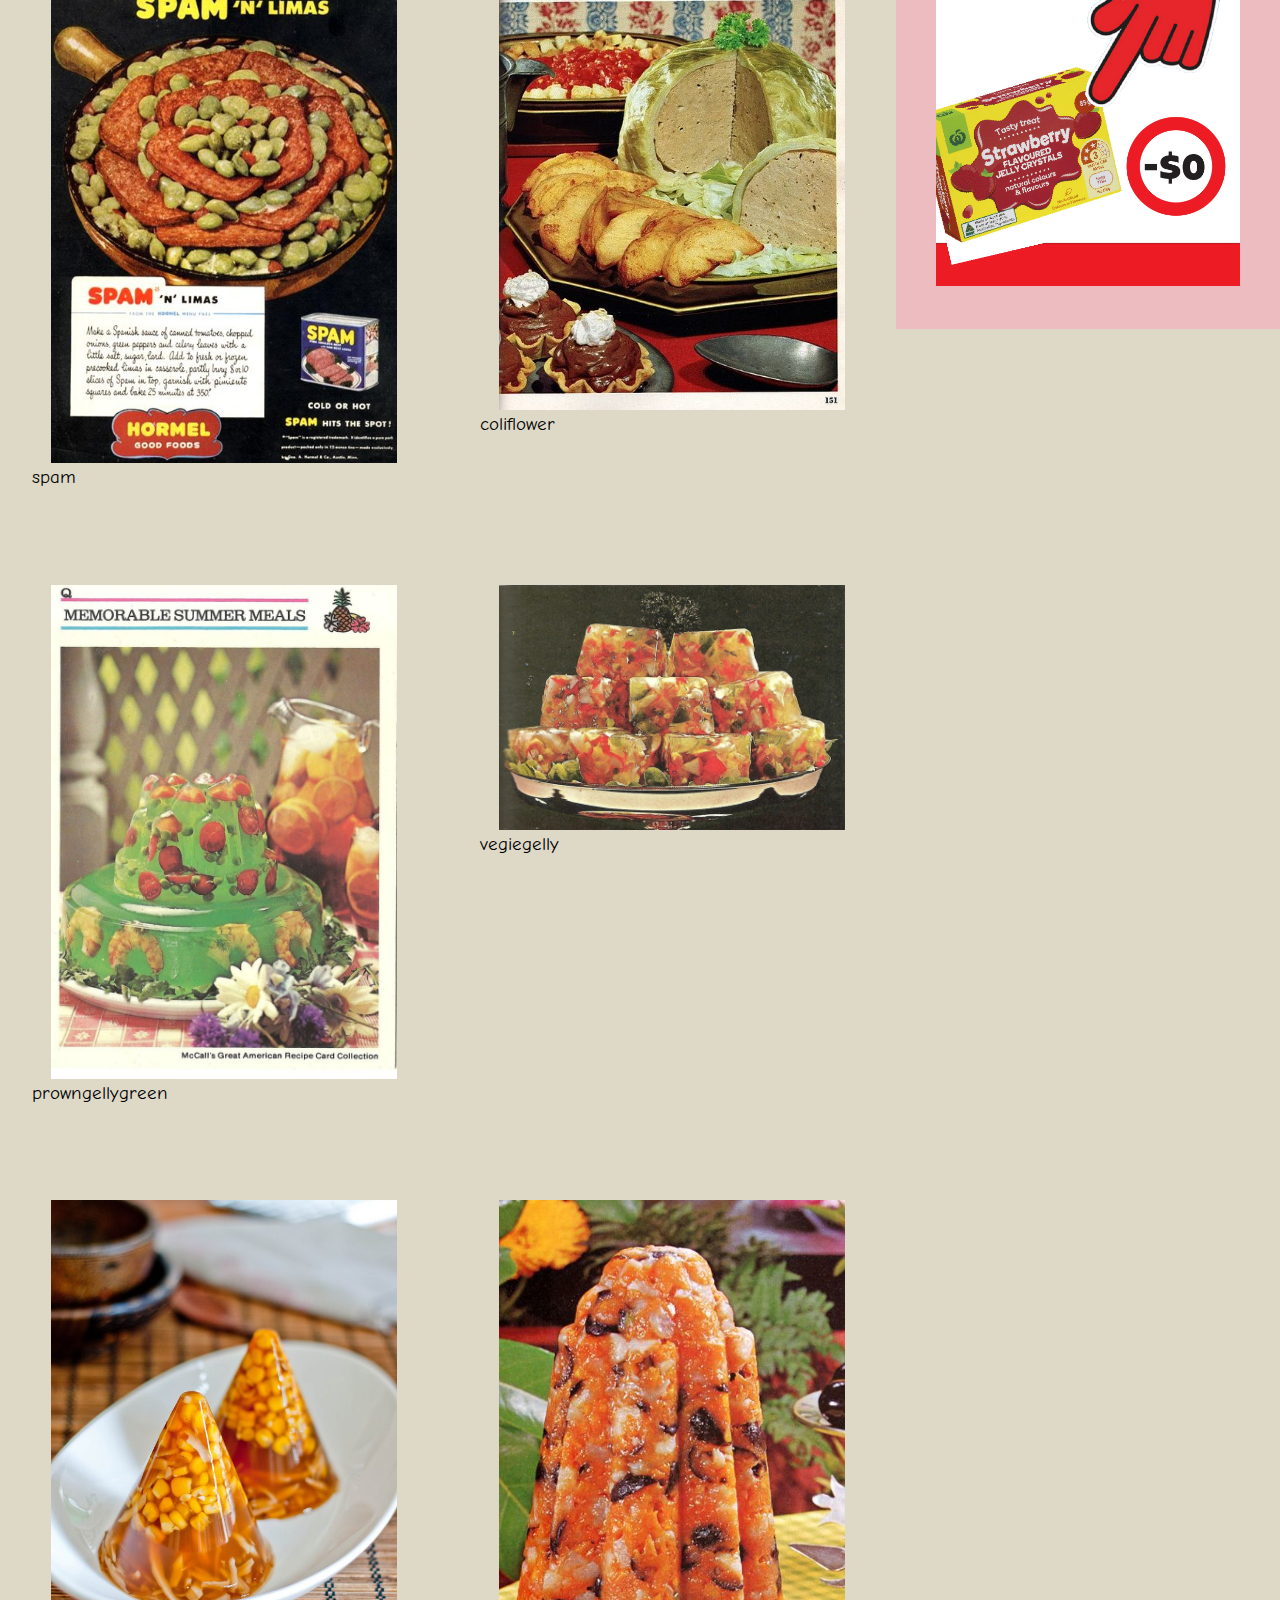
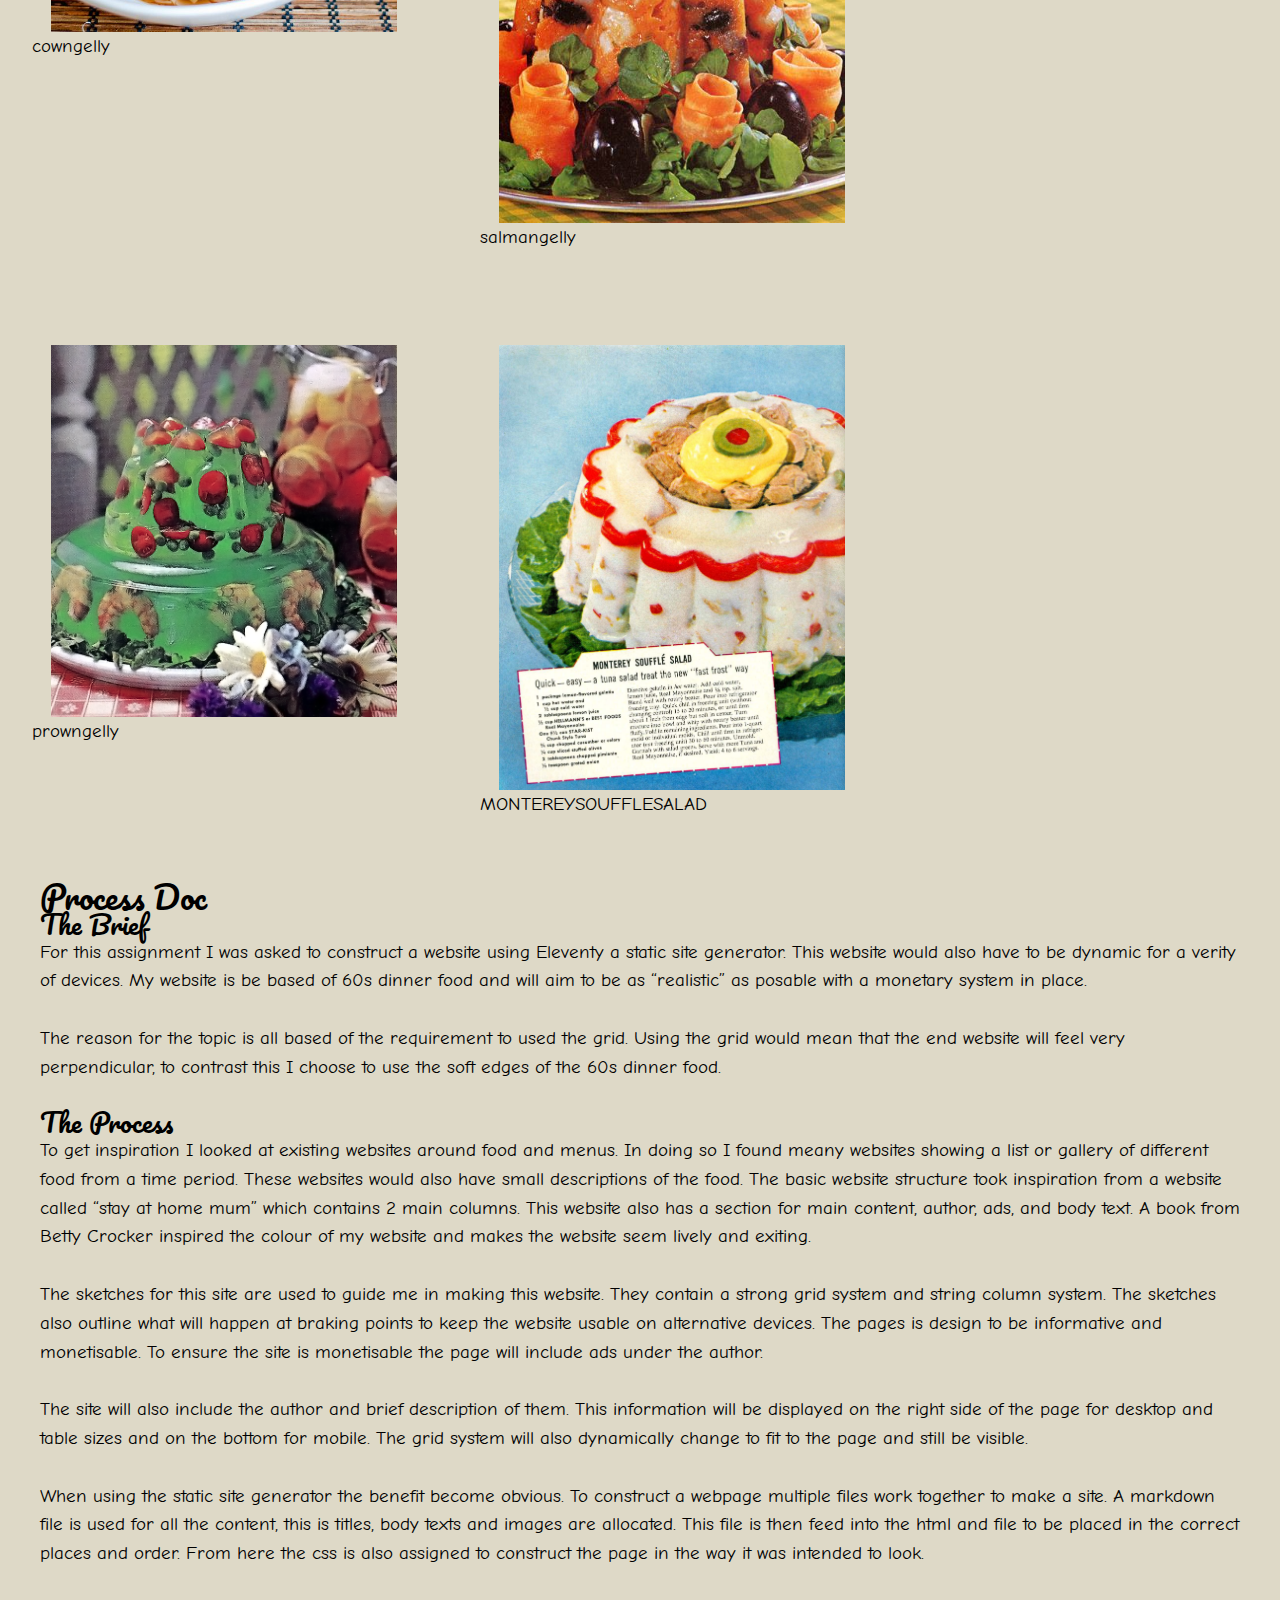
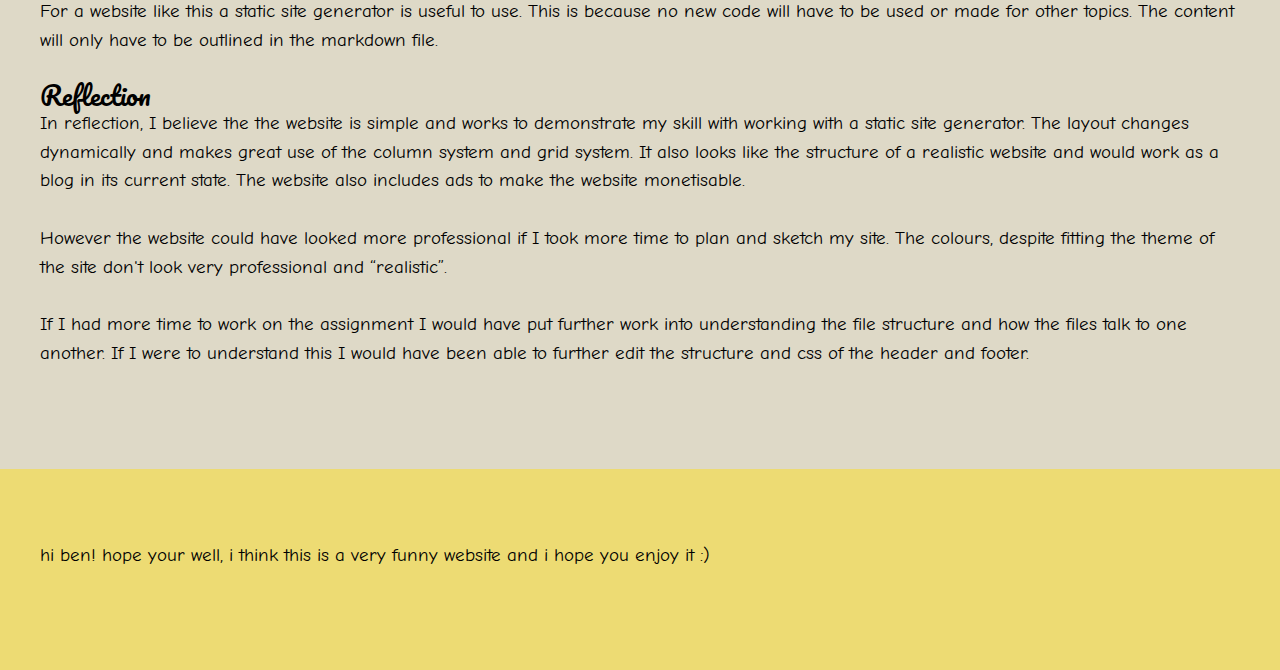
==== commit 3d0edd5e: "12-5-2022" ====
--- a/final-website/index.html
+++ b/final-website/index.html
@@ -15,6 +15,10 @@
 
 <!-- you could add favicons etc here -->
 
+<link rel="preconnect" href="https://fonts.googleapis.com"> 
+<link rel="preconnect" href="https://fonts.gstatic.com" crossorigin> 
+<link href="https://fonts.googleapis.com/css2?family=Comic+Neue:wght@300&family=Pacifico&display=swap" rel="stylesheet">
+
     <!-- set the site title to be a variable, defined in the md file -->
     <title>The King of Food</title>
 </head>
@@ -22,7 +26,7 @@
 <body>
     <header>
         <div class="inner-wrapper">
-            <h1>The King of Food</h1>
+            <h1 style="padding-left: 60px;">The King of Food</h1>
         </div>
     </header>
     <main>
@@ -97,7 +101,7 @@
         <div class="column2">
           <div class="ather">
             <img src="assets/images/high.jpeg" alt="meCrying" class="atherImg">
-            <p>Jannis Heinzmann</p>
+            <h2>Jannis Heinzmann</h2>
           </div>
           <p>im awesome and make the best 60s dinner food content. bdsjkhfjk shdfkjhskjhfdkjshfjkdsh fkjdshfkjhds kjfhskjdhfjkdshf kjdshfkjhs dkjfhdskhf dskhf kdjs k jds hfkjdsh fkdsh fkhdskjfh dskjfhdsjkhf dksjhfj kdshk jfds hfkhds kjfh dsk jhkds</p>
           <div class="advert">
@@ -116,11 +120,20 @@
 
 
 <div class="main-content">
-    <p>base: &quot;this is a thing&quot;</p>
-<h1>Hello!</h1>
-<p>this is a new title to see what happens</p>
-<h2>I am your index.md file</h2>
-<p>Any content you add to this markdown file will be displayed on the homepage</p>
+    <h1>Process Doc</h1>
+<h2>The Brief</h2>
+<p>For this assignment I was asked to construct a website using Eleventy a static site generator. This website would also have to be dynamic for a verity of devices. My website is be based of 60s dinner food and will aim to be as “realistic” as posable with a monetary system in place.</p>
+<p>The reason for the topic is all based of the requirement to used the grid. Using the grid would mean that the end website will feel very perpendicular, to contrast this I choose to use the soft edges of the 60s dinner food.</p>
+<h2>The Process</h2>
+<p>To get inspiration I looked at existing websites around food and menus. In doing so I found meany websites showing a list or gallery of different food from a time period. These websites would also have small descriptions of the food. The basic website structure took inspiration from a website called “stay at home mum” which contains 2 main columns. This website also has a section for main content, author, ads, and body text. A book from Betty Crocker inspired the colour of my website and makes the website seem lively and exiting.</p>
+<p>The sketches for this site are used to guide me in making this website. They contain a strong grid system and string column system. The sketches also outline what will happen at braking points to keep the website usable on alternative devices. The pages is design to be informative and monetisable. To ensure the site is monetisable the page will include ads under the author.</p>
+<p>The site will also include the author and brief description of them. This information will be displayed on the right side of the page for desktop and table sizes and on the bottom for mobile. The grid system will also dynamically change to fit to the page and still be visible.</p>
+<p>When using the static site generator the benefit become obvious. To construct a webpage multiple files work together to make a site. A markdown file is used for all the content, this is titles, body texts and images are allocated. This file is then feed into the html and file to be placed in the correct places and order. From here the css is also assigned to construct the page in the way it was intended to look.</p>
+<p>For a website like this a static site generator is useful to use. This is because no new code will have to be used or made for other topics. The content will only have to be outlined in the markdown file.</p>
+<h2>Reflection</h2>
+<p>In reflection, I believe the the website is simple and works to demonstrate my skill with working with a static site generator. The layout changes dynamically and makes great use of the column system and grid system. It also looks like the structure of a realistic website and would work as a blog in its current state. The website also includes ads to make the website monetisable.</p>
+<p>However the website could have looked more professional if I took more time to plan and sketch my site. The colours, despite fitting the theme of the site don't look very professional and “realistic”.</p>
+<p>If I had more time to work on the assignment I would have put further work into understanding the file structure and how the files talk to one another. If I were to understand this I would have been able to further edit the structure and css of the header and footer.</p>
 
 </div>
             
@@ -130,7 +143,7 @@
     <!-- The content in this file is inserted into the base.html file -->
 <footer>
     <div class="inner-wrapper">
-        <p>This content is in the _footer.html file.</p>
+        <p style="padding: 40px;">hi ben! hope your well, i think this is a very funny website and i hope you enjoy it :)</p>
     </div>
 </footer>
 
--- a/final-website/assets/css/styles.css
+++ b/final-website/assets/css/styles.css
@@ -3,30 +3,35 @@
 body {
     font-size: 16px;
     background-color: #ded9c7;
-    font-family: sans-serif;
+    
 }
 
 h1 {
     font-size: 2em;
     /* shorthand for TOP RIGHT BOTTOM LEFT */
     /* margin: 1em 0 1.5em 0; */
+    font-family: 'Pacifico', cursive;
 }
 
 h2 {
     font-size: 1.6em;
+    font-family: 'Pacifico', cursive;
 }
 
 h3 {
     font-size: 1.4em;
+    font-family: 'Pacifico', cursive;
 }
 
 p {
     font-size: 1.2em;
     line-height: 1.5em;
     margin-bottom: 1.5em;
+    font-family: 'Comic Neue', cursive;
 }
 
 /* head and footer stuff */
+
 
 
 header,
@@ -54,7 +59,10 @@
     margin-bottom: 2em;
 }
 
+.main-content{
+    padding: 40px
 
+}
 
 .wrapper{
     background-color: ;
@@ -105,7 +113,7 @@
     display: table;
 }
 
-.ather > p{
+.ather > h2{
     padding: 40px 10px 10px 10px;
 }
 
